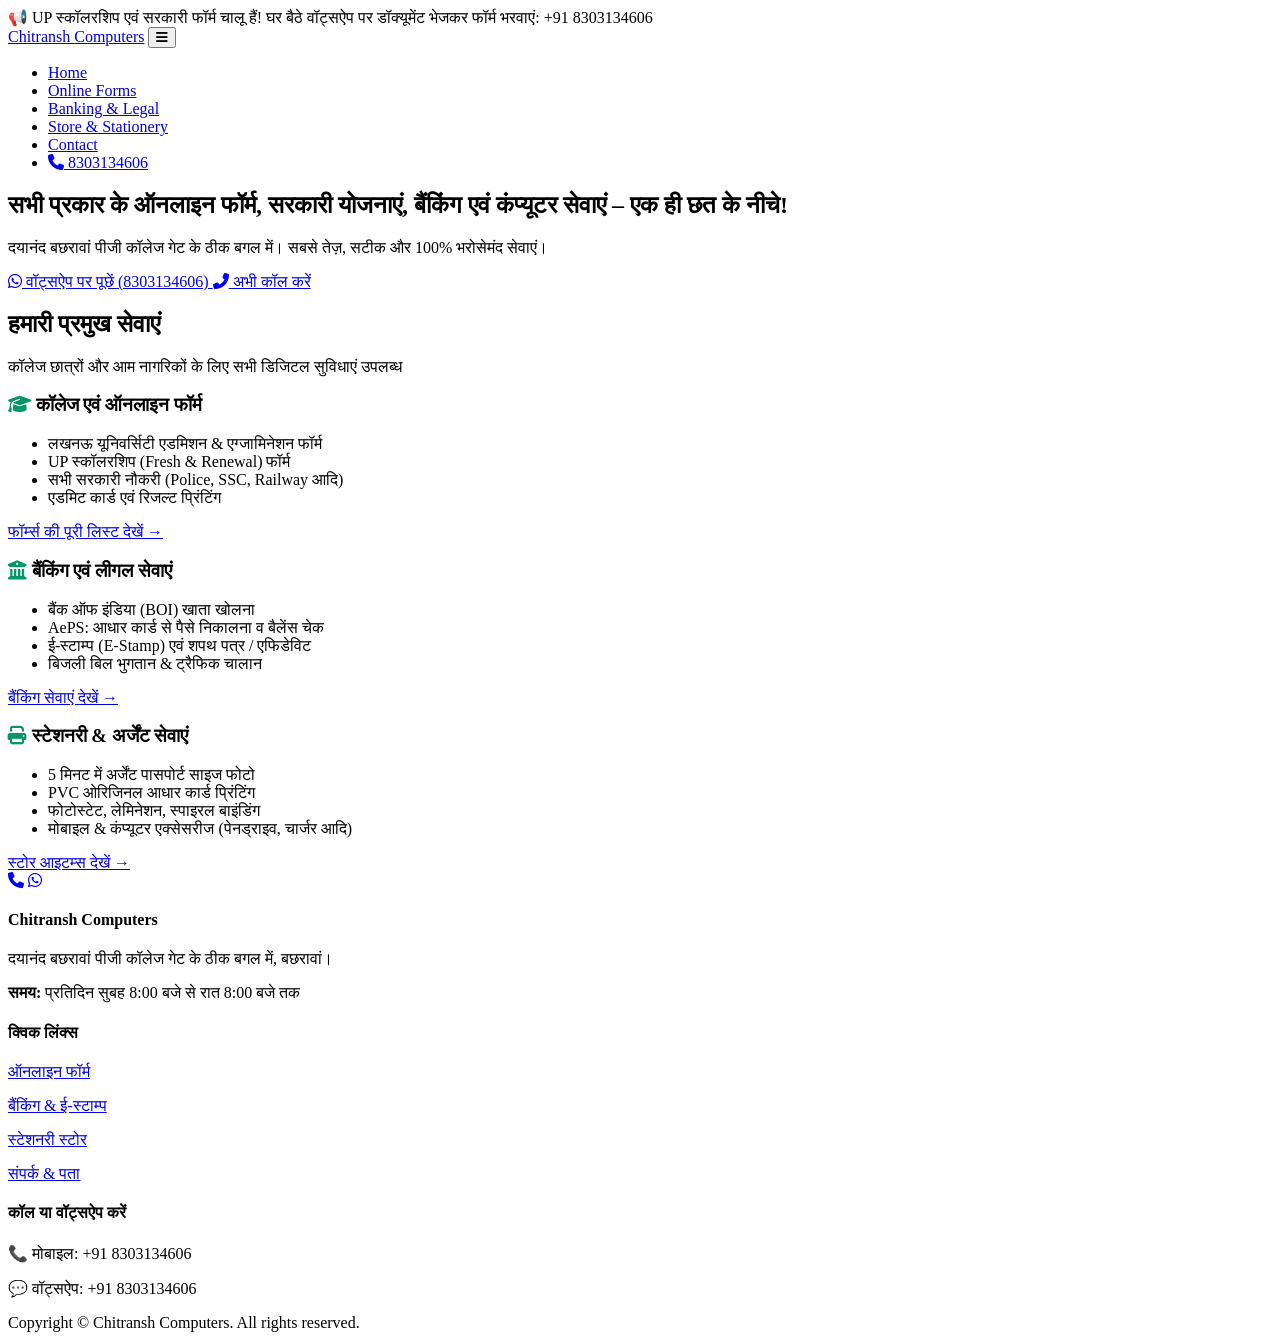
==== index.html @ 8de4c454 "Rename index.html.html to index.html" ====
<!DOCTYPE html>
<html lang="hi">
<head>
    <meta charset="UTF-8">
    <meta name="viewport" content="width=device-width, initial-scale=1.0">
    <title>Chitransh Computers | बछरावां साइबर कैफ़े & CSC सेंटर</title>
    <link rel="stylesheet" href="style.css">
    <link rel="stylesheet" href="https://cdnjs.cloudflare.com/ajax/libs/font-awesome/6.4.0/css/all.min.css">
</head>
<body>

    <!-- Announcement Bar -->
    <div class="ticker-bar">
        📢 UP स्कॉलरशिप एवं सरकारी फॉर्म चालू हैं! घर बैठे वॉट्सऐप पर डॉक्यूमेंट भेजकर फॉर्म भरवाएं: +91 8303134606
    </div>

    <!-- Header / Navbar -->
    <header class="navbar">
        <div class="nav-container">
            <a href="index.html" class="brand-name">Chitransh <span>Computers</span></a>
            <button class="menu-toggle" id="menuToggle"><i class="fas fa-bars"></i></button>
            <ul class="nav-links" id="navLinks">
                <li><a href="index.html" class="active">Home</a></li>
                <li><a href="forms.html">Online Forms</a></li>
                <li><a href="banking-legal.html">Banking & Legal</a></li>
                <li><a href="store.html">Store & Stationery</a></li>
                <li><a href="contact.html">Contact</a></li>
                <li><a href="tel:+918303134606" class="nav-btn"><i class="fas fa-phone"></i> 8303134606</a></li>
            </ul>
        </div>
    </header>

    <!-- Hero Section -->
    <section class="hero">
        <h1>सभी प्रकार के ऑनलाइन फॉर्म, सरकारी योजनाएं, बैंकिंग एवं कंप्यूटर सेवाएं – एक ही छत के नीचे!</h1>
        <p>दयानंद बछरावां पीजी कॉलेज गेट के ठीक बगल में। सबसे तेज़, सटीक और 100% भरोसेमंद सेवाएं।</p>
        <div class="cta-buttons">
            <a href="https://wa.me/918303134606?text=Namaste%20Chitransh%20Computers,%20mujhe%20online%20service%20ke%20baare%20me%20puchna%20hai." class="btn btn-green">
                <i class="fab fa-whatsapp"></i> वॉट्सऐप पर पूछें (8303134606)
            </a>
            <a href="tel:+918303134606" class="btn btn-blue">
                <i class="fas fa-phone-alt"></i> अभी कॉल करें
            </a>
        </div>
    </section>

    <!-- Featured Services Overview -->
    <div class="container">
        <div class="section-title">
            <h2>हमारी प्रमुख सेवाएं</h2>
            <p>कॉलेज छात्रों और आम नागरिकों के लिए सभी डिजिटल सुविधाएं उपलब्ध</p>
        </div>

        <div class="grid-3">
            <div class="card">
                <h3><i class="fas fa-graduation-cap" style="color: #059669;"></i> कॉलेज एवं ऑनलाइन फॉर्म</h3>
                <ul>
                    <li>लखनऊ यूनिवर्सिटी एडमिशन & एग्जामिनेशन फॉर्म</li>
                    <li>UP स्कॉलरशिप (Fresh & Renewal) फॉर्म</li>
                    <li>सभी सरकारी नौकरी (Police, SSC, Railway आदि)</li>
                    <li>एडमिट कार्ड एवं रिजल्ट प्रिंटिंग</li>
                </ul>
                <a href="forms.html" class="card-btn">फॉर्म्स की पूरी लिस्ट देखें →</a>
            </div>

            <div class="card">
                <h3><i class="fas fa-university" style="color: #059669;"></i> बैंकिंग एवं लीगल सेवाएं</h3>
                <ul>
                    <li>बैंक ऑफ इंडिया (BOI) खाता खोलना</li>
                    <li>AePS: आधार कार्ड से पैसे निकालना व बैलेंस चेक</li>
                    <li>ई-स्टाम्प (E-Stamp) एवं शपथ पत्र / एफिडेविट</li>
                    <li>बिजली बिल भुगतान & ट्रैफिक चालान</li>
                </ul>
                <a href="banking-legal.html" class="card-btn">बैंकिंग सेवाएं देखें →</a>
            </div>

            <div class="card">
                <h3><i class="fas fa-print" style="color: #059669;"></i> स्टेशनरी & अर्जेंट सेवाएं</h3>
                <ul>
                    <li>5 मिनट में अर्जेंट पासपोर्ट साइज फोटो</li>
                    <li>PVC ओरिजिनल आधार कार्ड प्रिंटिंग</li>
                    <li>फोटोस्टेट, लेमिनेशन, स्पाइरल बाइंडिंग</li>
                    <li>मोबाइल & कंप्यूटर एक्सेसरीज (पेनड्राइव, चार्जर आदि)</li>
                </ul>
                <a href="store.html" class="card-btn">स्टोर आइटम्स देखें →</a>
            </div>
        </div>
    </div>

    <!-- Sticky Floating Action Buttons -->
    <div class="floating-actions">
        <a href="tel:+918303134606" class="float-btn float-call" title="Call Us"><i class="fas fa-phone"></i></a>
        <a href="https://wa.me/918303134606?text=Namaste%20Chitransh%20Computers,%20mujhe%20service%20ke%20baare%20me%20jaankari%20chahiye." class="float-btn float-wa" target="_blank" title="WhatsApp Us"><i class="fab fa-whatsapp"></i></a>
    </div>

    <!-- Footer -->
    <footer>
        <div class="footer-container">
            <div class="footer-col">
                <h4>Chitransh Computers</h4>
                <p>दयानंद बछरावां पीजी कॉलेज गेट के ठीक बगल में, बछरावां।</p>
                <p><strong>समय:</strong> प्रतिदिन सुबह 8:00 बजे से रात 8:00 बजे तक</p>
            </div>
            <div class="footer-col">
                <h4>क्विक लिंक्स</h4>
                <p><a href="forms.html">ऑनलाइन फॉर्म</a></p>
                <p><a href="banking-legal.html">बैंकिंग & ई-स्टाम्प</a></p>
                <p><a href="store.html">स्टेशनरी स्टोर</a></p>
                <p><a href="contact.html">संपर्क & पता</a></p>
            </div>
            <div class="footer-col">
                <h4>कॉल या वॉट्सऐप करें</h4>
                <p>📞 मोबाइल: +91 8303134606</p>
                <p>💬 वॉट्सऐप: +91 8303134606</p>
            </div>
        </div>
        <div class="footer-bottom">
            Copyright © Chitransh Computers. All rights reserved.
        </div>
    </footer>

    <script src="script.js"></script>
</body>
</html>
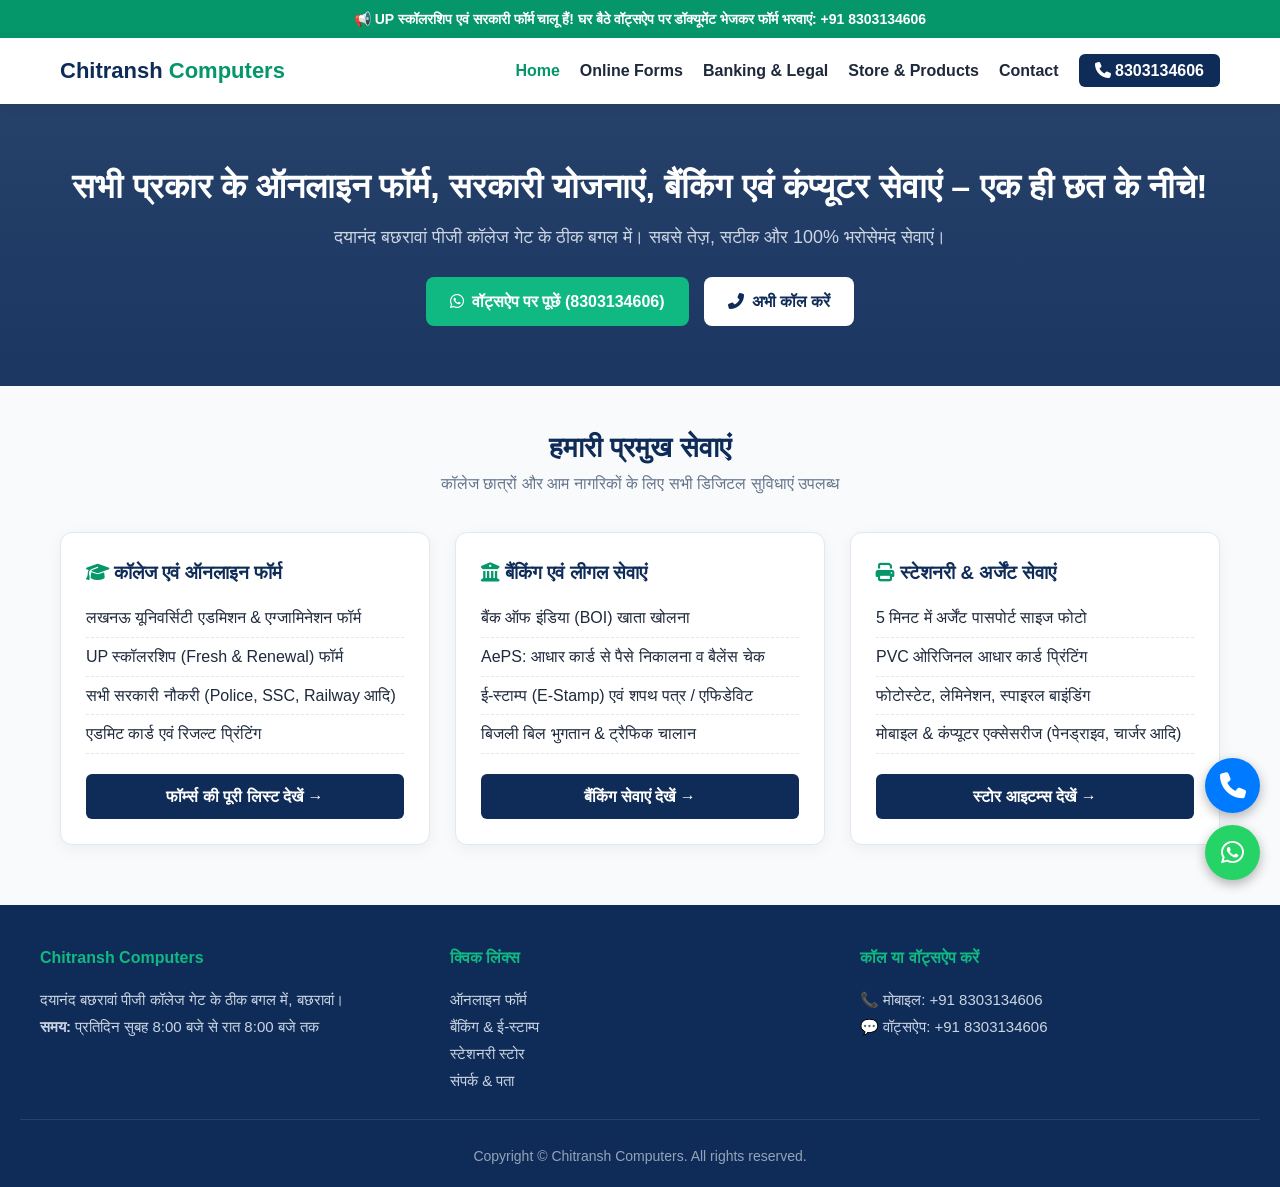
==== commit e2a1da20: "Change Store link to Products in navigation" ====
--- a/index.html
+++ b/index.html
@@ -23,7 +23,7 @@
                 <li><a href="index.html" class="active">Home</a></li>
                 <li><a href="forms.html">Online Forms</a></li>
                 <li><a href="banking-legal.html">Banking & Legal</a></li>
-                <li><a href="store.html">Store & Stationery</a></li>
+                <li><a href="products.html">Store & Products</a></li>
                 <li><a href="contact.html">Contact</a></li>
                 <li><a href="tel:+918303134606" class="nav-btn"><i class="fas fa-phone"></i> 8303134606</a></li>
             </ul>
--- a/style.css
+++ b/style.css
@@ -0,0 +1,265 @@
+* {
+    margin: 0;
+    padding: 0;
+    box-sizing: border-box;
+    font-family: 'Segoe UI', Tahoma, Geneva, Verdana, sans-serif;
+}
+
+:root {
+    --primary-blue: #0f2c59;
+    --secondary-blue: #1e40af;
+    --accent-green: #059669;
+    --light-green: #10b981;
+    --bg-light: #f8fafc;
+    --text-dark: #1e293b;
+    --text-muted: #64748b;
+    --white: #ffffff;
+}
+
+body {
+    background-color: var(--bg-light);
+    color: var(--text-dark);
+    line-height: 1.6;
+}
+
+/* Announcement Ticker */
+.ticker-bar {
+    background: var(--accent-green);
+    color: var(--white);
+    padding: 8px 15px;
+    font-size: 14px;
+    text-align: center;
+    font-weight: 600;
+}
+
+/* Navbar */
+.navbar {
+    background: var(--white);
+    box-shadow: 0 2px 10px rgba(0,0,0,0.08);
+    position: sticky;
+    top: 0;
+    z-index: 1000;
+}
+.nav-container {
+    max-width: 1200px;
+    margin: auto;
+    display: flex;
+    justify-content: space-between;
+    align-items: center;
+    padding: 15px 20px;
+}
+.brand-name {
+    font-size: 22px;
+    font-weight: 800;
+    color: var(--primary-blue);
+    text-decoration: none;
+}
+.brand-name span {
+    color: var(--accent-green);
+}
+.nav-links {
+    list-style: none;
+    display: flex;
+    gap: 20px;
+}
+.nav-links a {
+    text-decoration: none;
+    color: var(--text-dark);
+    font-weight: 600;
+    transition: 0.3s;
+}
+.nav-links a:hover, .nav-links a.active {
+    color: var(--accent-green);
+}
+.nav-btn {
+    background: var(--primary-blue);
+    color: var(--white) !important;
+    padding: 8px 16px;
+    border-radius: 6px;
+}
+.menu-toggle {
+    display: none;
+    font-size: 24px;
+    background: none;
+    border: none;
+    cursor: pointer;
+}
+
+/* Hero Section */
+.hero {
+    background: linear-gradient(rgba(15, 44, 89, 0.9), rgba(15, 44, 89, 0.95));
+    color: var(--white);
+    text-align: center;
+    padding: 60px 20px;
+}
+.hero h1 {
+    font-size: 34px;
+    margin-bottom: 15px;
+    line-height: 1.3;
+}
+.hero p {
+    font-size: 18px;
+    color: #cbd5e1;
+    max-width: 800px;
+    margin: auto auto 25px auto;
+}
+.cta-buttons {
+    display: flex;
+    justify-content: center;
+    gap: 15px;
+    flex-wrap: wrap;
+}
+.btn {
+    padding: 12px 24px;
+    border-radius: 8px;
+    text-decoration: none;
+    font-weight: 700;
+    display: inline-flex;
+    align-items: center;
+    gap: 8px;
+    font-size: 16px;
+    transition: 0.3s;
+}
+.btn-green {
+    background: var(--light-green);
+    color: var(--white);
+}
+.btn-green:hover { background: var(--accent-green); }
+.btn-blue {
+    background: var(--white);
+    color: var(--primary-blue);
+}
+.btn-blue:hover { background: #e2e8f0; }
+
+/* Grid Sections & Cards */
+.container {
+    max-width: 1200px;
+    margin: 40px auto;
+    padding: 0 20px;
+}
+.section-title {
+    text-align: center;
+    margin-bottom: 35px;
+}
+.section-title h2 {
+    font-size: 28px;
+    color: var(--primary-blue);
+}
+.section-title p {
+    color: var(--text-muted);
+}
+.grid-3 {
+    display: grid;
+    grid-template-columns: repeat(auto-fit, minmax(300px, 1fr));
+    gap: 25px;
+}
+.card {
+    background: var(--white);
+    padding: 25px;
+    border-radius: 12px;
+    box-shadow: 0 4px 15px rgba(0,0,0,0.05);
+    border: 1px solid #e2e8f0;
+    transition: transform 0.3s ease;
+}
+.card:hover {
+    transform: translateY(-5px);
+}
+.card h3 {
+    color: var(--primary-blue);
+    margin-bottom: 12px;
+}
+.card ul {
+    list-style: none;
+    margin-bottom: 20px;
+}
+.card ul li {
+    padding: 6px 0;
+    border-bottom: 1px dashed #e2e8f0;
+    color: var(--text-dark);
+}
+.card-btn {
+    display: block;
+    text-align: center;
+    background: var(--primary-blue);
+    color: var(--white);
+    padding: 10px;
+    border-radius: 6px;
+    text-decoration: none;
+    font-weight: 600;
+}
+.card-btn:hover { background: var(--accent-green); }
+
+/* Sticky Floating Action Buttons */
+.floating-actions {
+    position: fixed;
+    bottom: 20px;
+    right: 20px;
+    display: flex;
+    flex-direction: column;
+    gap: 12px;
+    z-index: 9999;
+}
+.float-btn {
+    width: 55px;
+    height: 55px;
+    border-radius: 50%;
+    display: flex;
+    justify-content: center;
+    align-items: center;
+    color: white;
+    font-size: 26px;
+    text-decoration: none;
+    box-shadow: 0 4px 12px rgba(0,0,0,0.3);
+}
+.float-wa { background: #25D366; }
+.float-call { background: #007bff; }
+
+/* Footer */
+footer {
+    background: var(--primary-blue);
+    color: var(--white);
+    padding: 40px 20px 20px 20px;
+    margin-top: 60px;
+}
+.footer-container {
+    max-width: 1200px;
+    margin: auto;
+    display: grid;
+    grid-template-columns: repeat(auto-fit, minmax(250px, 1fr));
+    gap: 30px;
+}
+.footer-col h4 {
+    color: var(--light-green);
+    margin-bottom: 15px;
+}
+.footer-col p, .footer-col a {
+    color: #cbd5e1;
+    font-size: 15px;
+    text-decoration: none;
+    line-height: 1.8;
+}
+.footer-bottom {
+    text-align: center;
+    padding-top: 25px;
+    margin-top: 25px;
+    border-top: 1px solid rgba(255,255,255,0.1);
+    font-size: 14px;
+    color: #94a3b8;
+}
+
+/* Mobile Responsive */
+@media (max-width: 768px) {
+    .nav-links {
+        display: none;
+        flex-direction: column;
+        width: 100%;
+        background: white;
+        position: absolute;
+        top: 65px;
+        left: 0;
+        padding: 20px;
+        box-shadow: 0 5px 10px rgba(0,0,0,0.1);
+    }
+    .nav-links.show { display: flex; }
+    .menu-toggle { display: block; }
+}
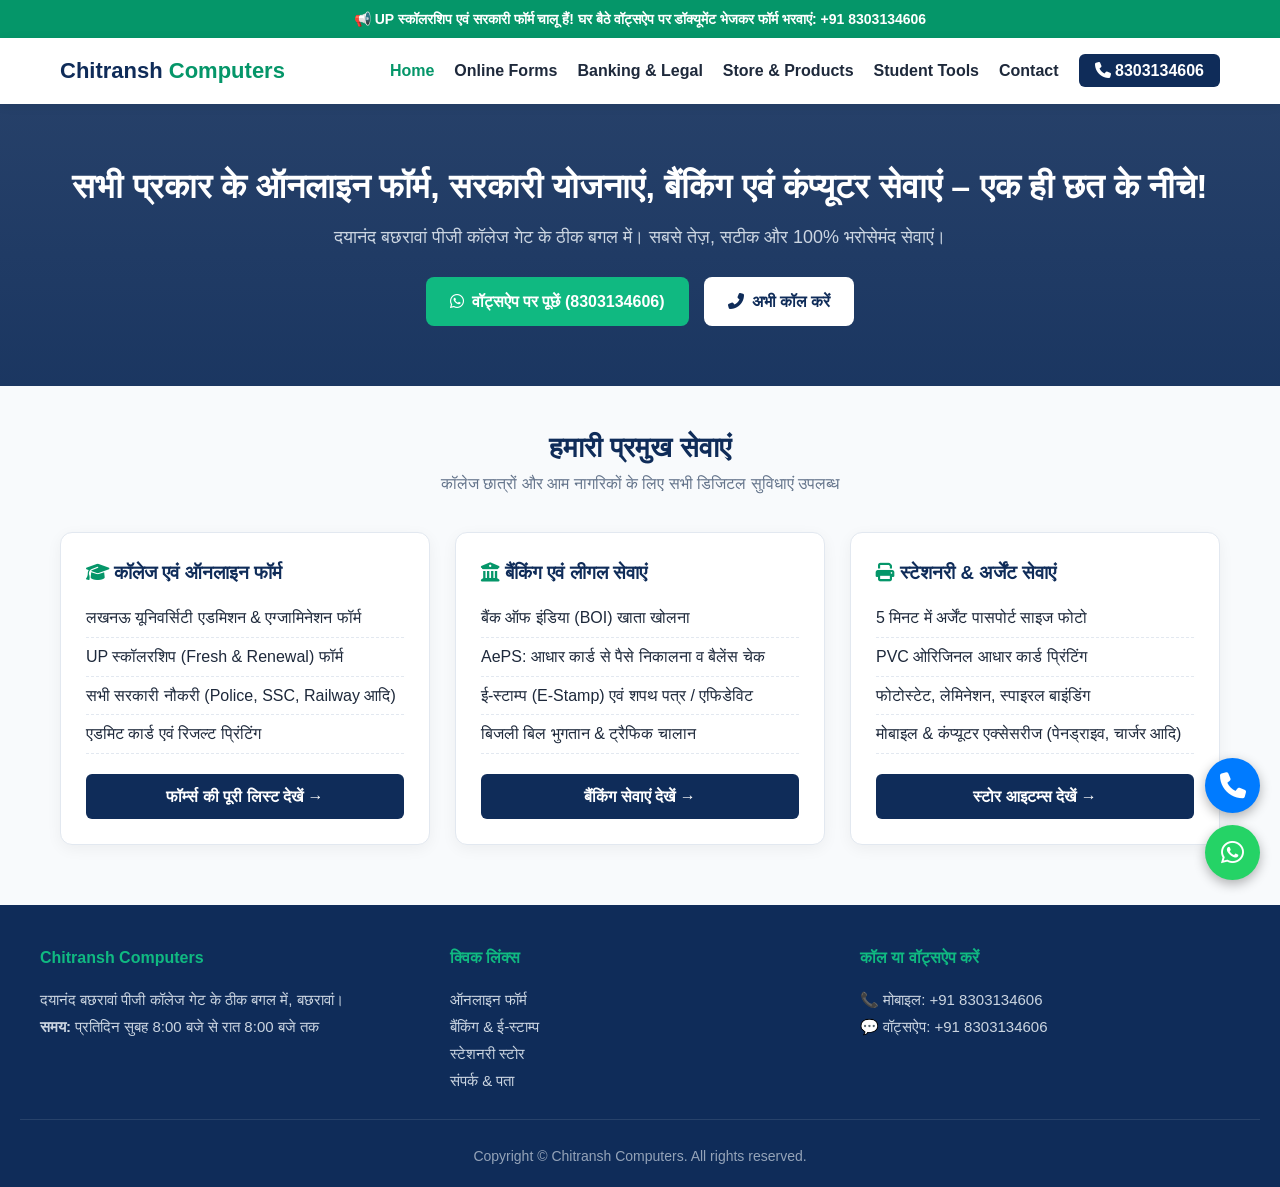
==== commit 6c5e1163: "Update index.html" ====
--- a/index.html
+++ b/index.html
@@ -24,6 +24,7 @@
                 <li><a href="forms.html">Online Forms</a></li>
                 <li><a href="banking-legal.html">Banking & Legal</a></li>
                 <li><a href="products.html">Store & Products</a></li>
+                <li><a href="tools.html">Student Tools</a></li>
                 <li><a href="contact.html">Contact</a></li>
                 <li><a href="tel:+918303134606" class="nav-btn"><i class="fas fa-phone"></i> 8303134606</a></li>
             </ul>
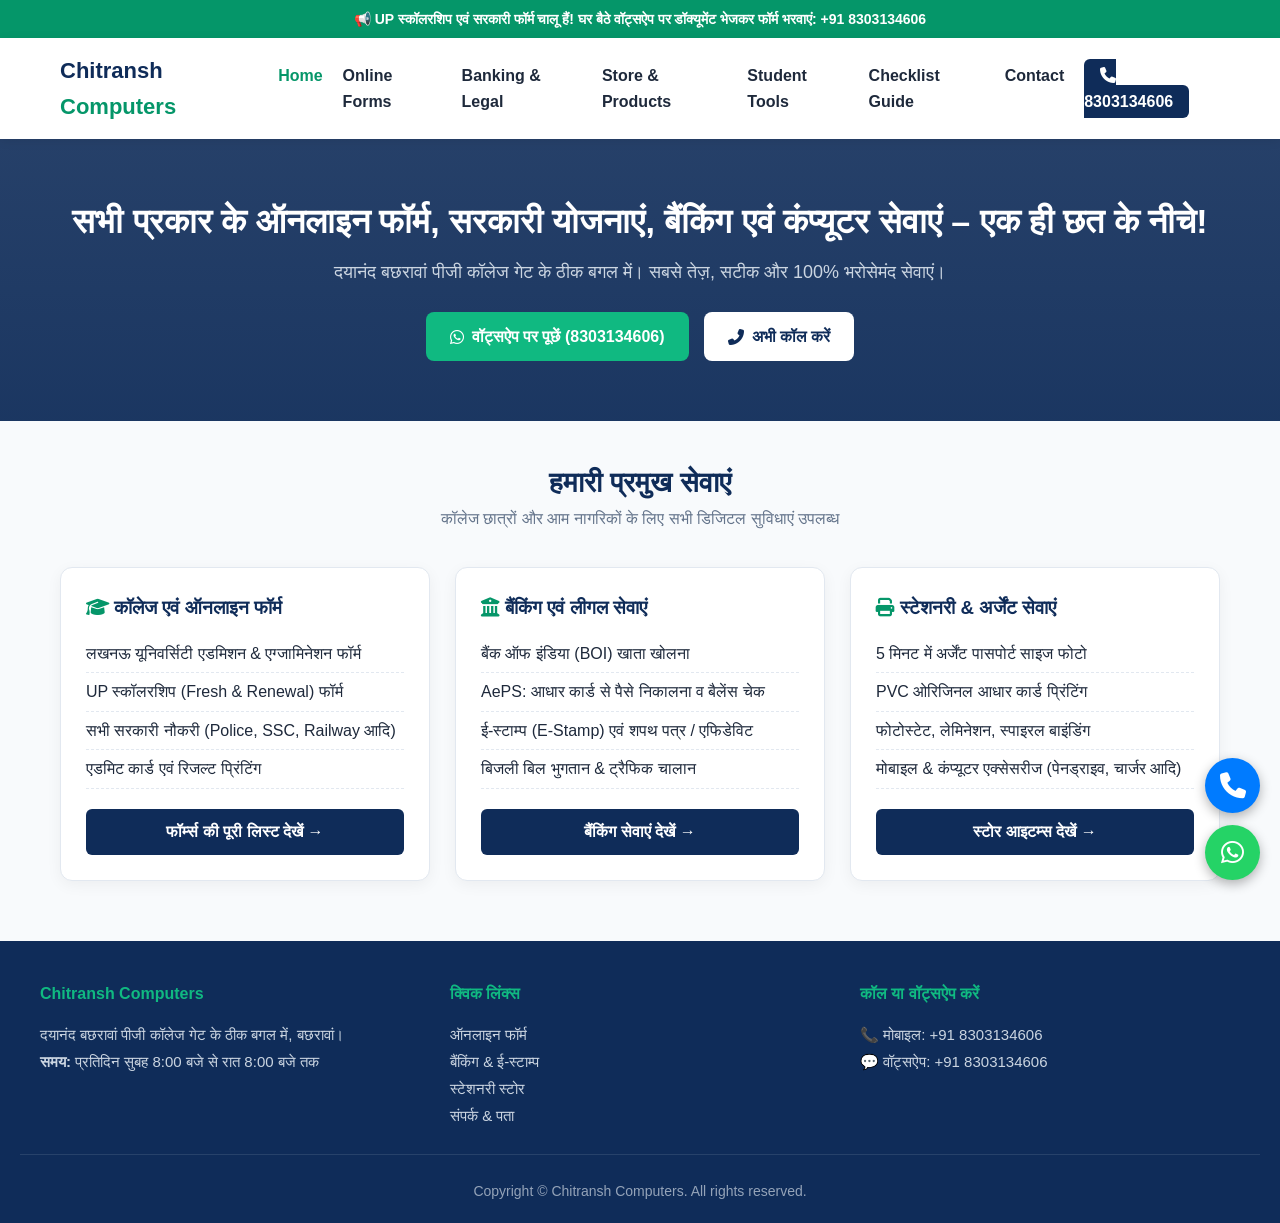
==== commit 76246758: "Add Checklist Guide link to navigation" ====
--- a/index.html
+++ b/index.html
@@ -25,6 +25,7 @@
                 <li><a href="banking-legal.html">Banking & Legal</a></li>
                 <li><a href="products.html">Store & Products</a></li>
                 <li><a href="tools.html">Student Tools</a></li>
+                <li><a href="checklist.html">Checklist Guide</a></li>
                 <li><a href="contact.html">Contact</a></li>
                 <li><a href="tel:+918303134606" class="nav-btn"><i class="fas fa-phone"></i> 8303134606</a></li>
             </ul>
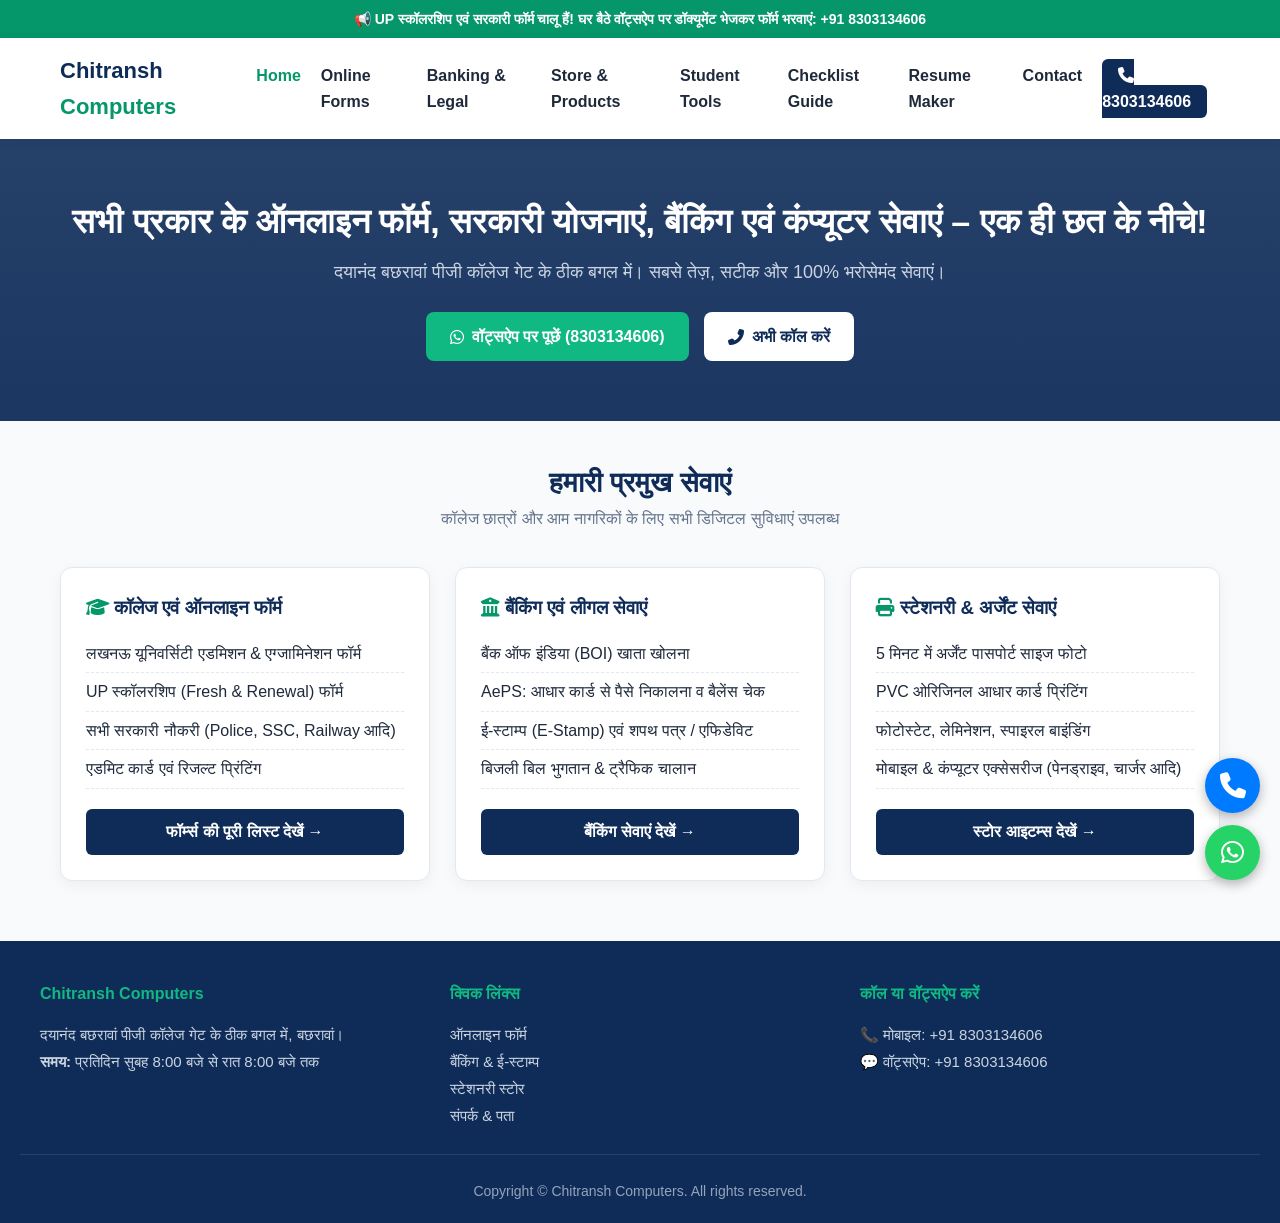
==== commit cd555bd0: "Add 'Resume Maker' link to navigation menu" ====
--- a/index.html
+++ b/index.html
@@ -26,6 +26,7 @@
                 <li><a href="products.html">Store & Products</a></li>
                 <li><a href="tools.html">Student Tools</a></li>
                 <li><a href="checklist.html">Checklist Guide</a></li>
+                <li><a href="resume.html">Resume Maker</a></li>
                 <li><a href="contact.html">Contact</a></li>
                 <li><a href="tel:+918303134606" class="nav-btn"><i class="fas fa-phone"></i> 8303134606</a></li>
             </ul>
